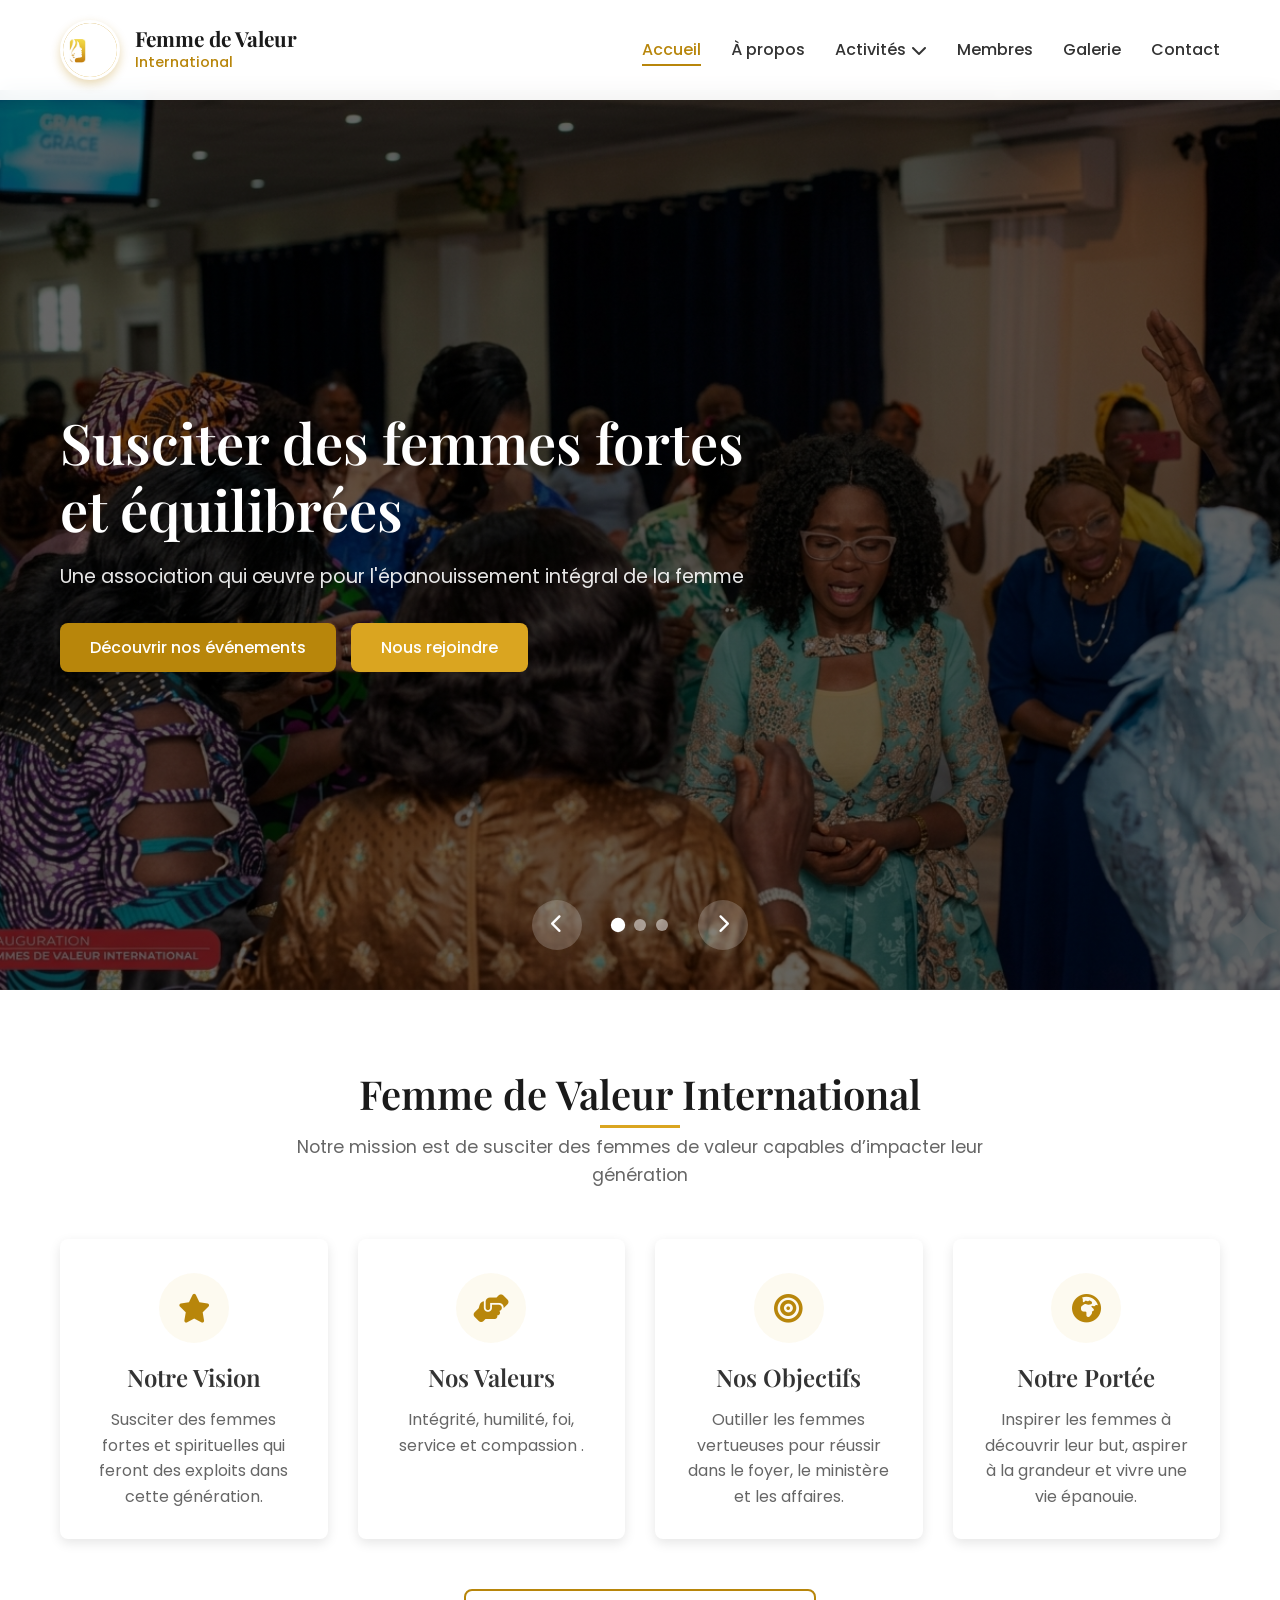
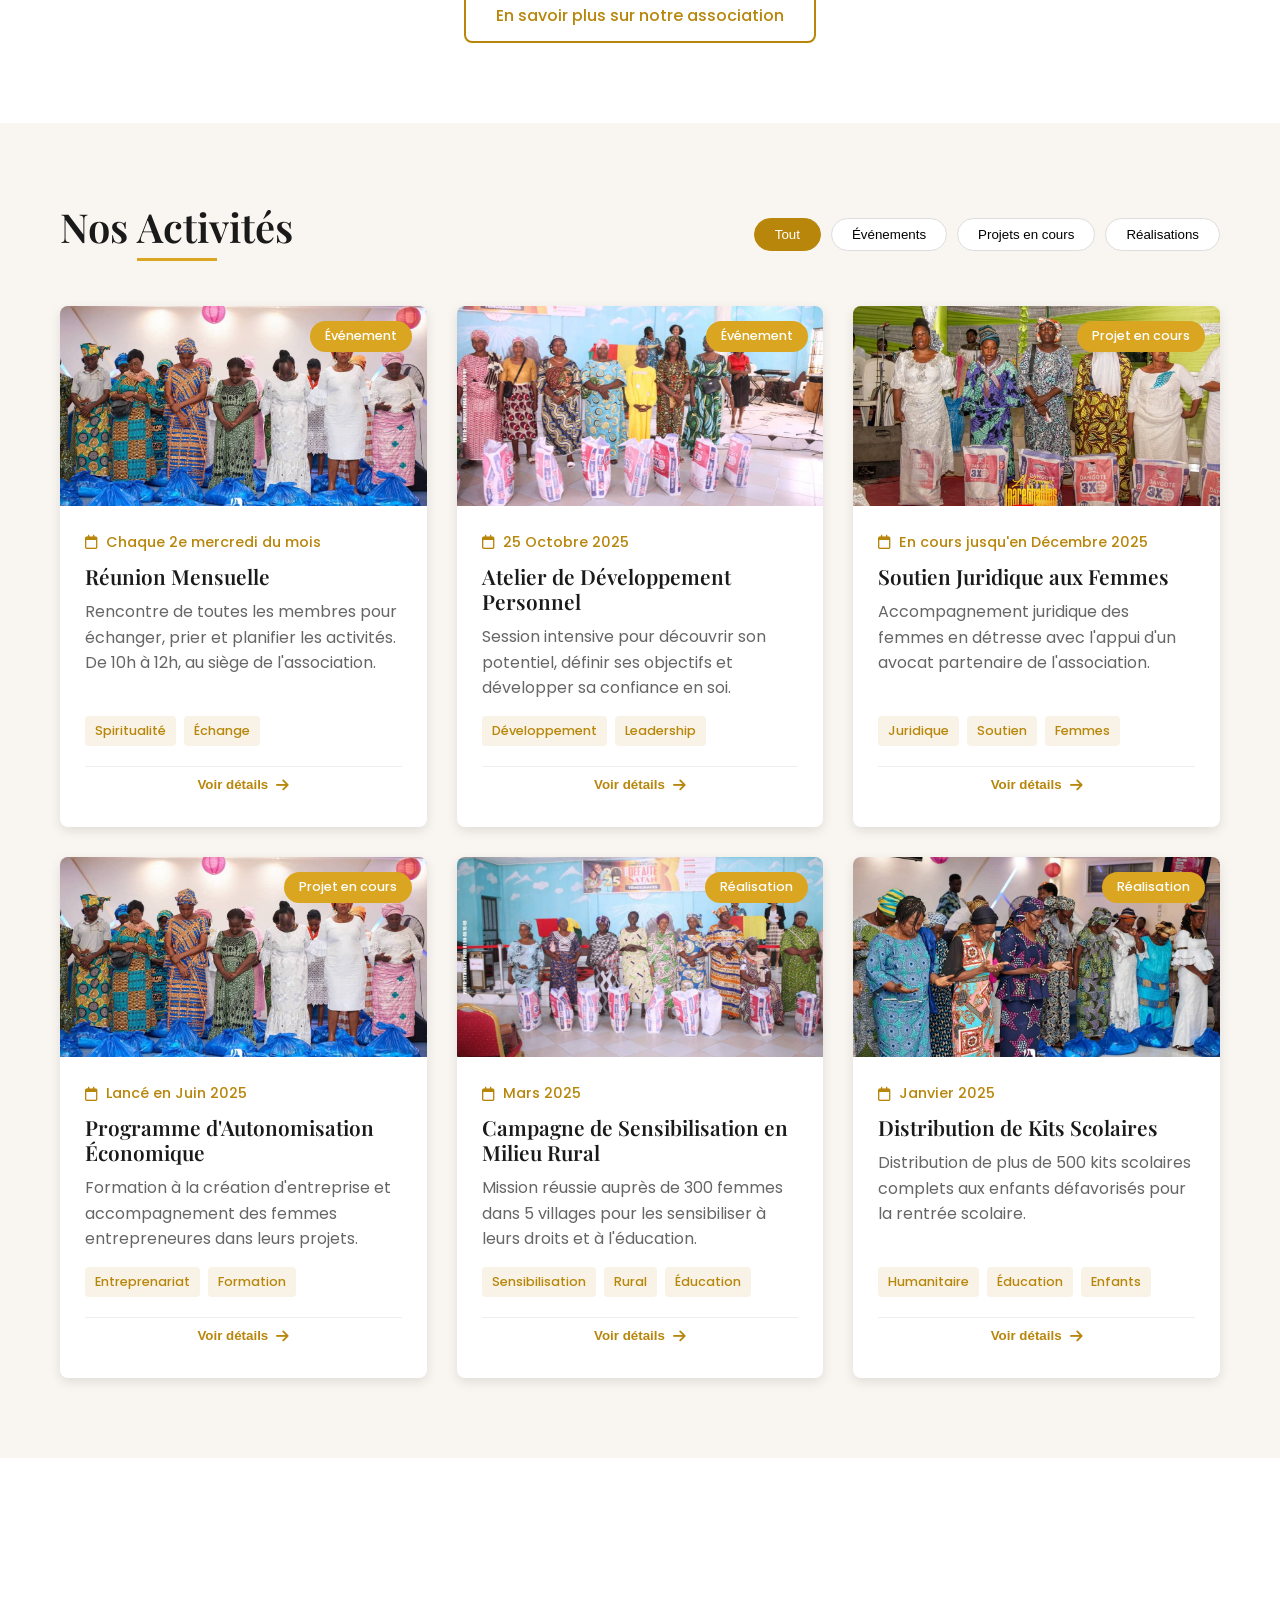
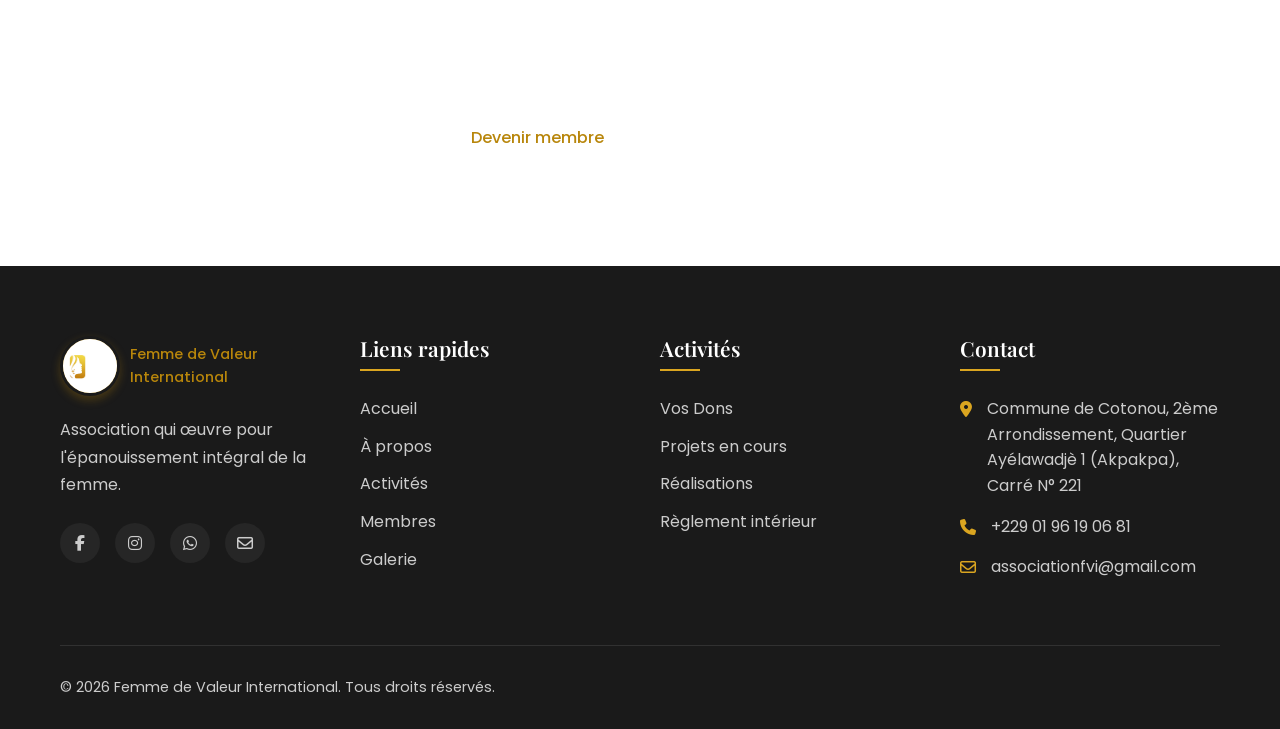
==== index.html @ 71cef0f6 "first" ====
<!DOCTYPE html>
<html lang="fr">
<head>
    <meta charset="UTF-8">
    <meta name="viewport" content="width=device-width, initial-scale=1.0">
    <title>Femme de Valeur International - Accueil</title>
    <link rel="stylesheet" href="style.css">
    <link rel="stylesheet" href="https://cdnjs.cloudflare.com/ajax/libs/font-awesome/6.4.0/css/all.min.css">
    <link rel="preconnect" href="https://fonts.googleapis.com">
    <link rel="preconnect" href="https://fonts.gstatic.com" crossorigin>
    <link href="https://fonts.googleapis.com/css2?family=Playfair+Display:wght@400;600;700&family=Poppins:wght@300;400;500;600;700&display=swap" rel="stylesheet">
    <link rel="icon" type="image/x-icon" href="assets/images/logo-fvi.png">
</head>
<body>
    <!-- Header / Navigation -->
    <header class="header">
        <div class="container">
            <nav class="navbar">
               <a href="index.html" class="logo">
    <div class="logo-image-wrapper">
        <img src="assets/images/logo.jpeg" alt="Femme de Valeur International" class="logo-img">
    </div>
    <div class="logo-text">
        <span class="logo-title">Femme de Valeur</span>
        <span class="logo-subtitle">International</span>
    </div>
</a>
                
                <button aria-label="menu" class="menu-toggle" id="menuToggle">
                    <span class="hamburger"></span>
                  
                </button>
                
                <ul class="nav-menu">
                    <li><a href="index.html" class="nav-link active">Accueil</a></li>
                    <li><a href="apropos.html" class="nav-link">À propos</a></li>
                    <li class="dropdown">
                        <a href="#" class="nav-link dropdown-toggle ">Activités <i class="fas fa-chevron-down"></i></a>
                        <ul class="dropdown-menu">
                         <li><a href="activites.html" class="dropdown-link">Projets en cours</a></li>
                            <li><a href="realisations.html" class="dropdown-link active">Réalisations</a></li>
                        </ul>
                    </li>
                    <li><a href="membres.html" class="nav-link">Membres</a></li>
                    <li><a href="galerie.html" class="nav-link">Galerie</a></li>
                    <li><a href="contact.html" class="nav-link">Contact</a></li>
                </ul>
            </nav>
        </div>
    </header>

    <!-- Hero Section -->
    <section class="hero">
        <div class="hero-slider">
            <div class="slide active" style="background-image: linear-gradient(rgba(0,0,0,0.6), rgba(0,0,0,0.6)), url('assets/images/arrière1.png');">
                <div class="container">
                    <div class="hero-content">
                        <h1 class="hero-title">Susciter des femmes fortes et équilibrées</h1>
                        <p class="hero-text">Une association qui œuvre pour l'épanouissement intégral de la femme</p>
                        <div class="hero-buttons">
                            <a href="#evenements" class="btn btn-primary section-link" data-section="evenements">Découvrir nos événements</a>
                            <a href="contact.html" class="btn btn-secondary">Nous rejoindre</a>
                        </div>
                    </div>
                </div>
            </div>
            <div class="slide" style="background-image: linear-gradient(rgba(0,0,0,0.6), rgba(0,0,0,0.6)), url('assets/images/arrière2.png');">
                <div class="container">
                    <div class="hero-content">
                        <h1 class="hero-title">Femmes de valeur, femmes d’impact</h1>
                        <p class="hero-text">Donner aux femmes les moyens d'être des modèles et des leaders dans tous les aspects de la vie</p>
                        <div class="hero-buttons">
                            <a href="#projets-en-cours" class="btn btn-primary section-link" data-section="projets-en-cours">Nos projets</a>
                            <a href="apropos.html" class="btn btn-secondary">En savoir plus</a>
                        </div>
                    </div>
                </div>
            </div>
            <div class="slide" style="background-image: linear-gradient(rgba(0,0,0,0.6), rgba(0,0,0,0.6)), url('assets/images/arrière3.png');">
                <div class="container">
                    <div class="hero-content">
                        <h1 class="hero-title">Outiller les femmes pour réussir leur vie</h1>
                        <p class="hero-text">Dans le foyer, le ministère, les affaires et tous les domaines de la vie</p>
                        <div class="hero-buttons">
                            <a href="#realisations" class="btn btn-primary section-link" data-section="realisations">Nos réalisations</a>
                            <a href="membres.html" class="btn btn-secondary">Devenir membre</a>
                        </div>
                    </div>
                </div>
            </div>
            
        
        <div class="slider-controls">
            <button   aria-label="direction" class="slider-prev"><i class="fas fa-chevron-left"></i></button>
            <div class="slider-dots">
                <span class="dot active" data-slide="0"></span>
                <span class="dot" data-slide="1"></span>
                <span class="dot" data-slide="2"></span>
                
            </div>
            <button aria-label="direction" class="slider-next"><i class="fas fa-chevron-right"></i></button>
        </div>
    </section>

    <!-- About Preview Section -->
    <section class="about-preview">
        <div class="container">
            <div class="section-header">
                <h2 class="section-title">Femme de Valeur International</h2>
                <p class="section-subtitle">Notre mission est de susciter des femmes de valeur capables d’impacter leur génération</p>
            </div>
            
            <div class="about-grid">
                <div class="about-card">
                    <div class="about-icon">
                        <i class="fas fa-star"></i>
                    </div>
                    <h3 class="about-card-title">Notre Vision</h3>
                    <p class="about-card-text">Susciter des femmes fortes et spirituelles qui feront des exploits dans cette génération.</p>
                </div>
                <div class="about-card">
                    <div class="about-icon">
                        <i class="fas fa-hands-helping"></i>
                    </div>
                    <h3 class="about-card-title">Nos Valeurs</h3>
                    <p class="about-card-text">Intégrité, humilité, foi, service et compassion .</p>
                </div>
                <div class="about-card">
                    <div class="about-icon">
                        <i class="fas fa-bullseye"></i>
                    </div>
                    <h3 class="about-card-title">Nos Objectifs</h3>
                    <p class="about-card-text">Outiller les femmes vertueuses pour réussir dans le foyer, le ministère et les affaires.</p>
                </div>
                <div class="about-card">
                    <div class="about-icon">
                        <i class="fas fa-globe-africa"></i>
                    </div>
                    <h3 class="about-card-title">Notre Portée</h3>
                    <p class="about-card-text">Inspirer les femmes à découvrir leur but, aspirer à la grandeur et vivre une vie épanouie.</p>
                </div>
            </div>
            
            <div class="text-center">
                <a href="apropos.html" class="btn btn-outline">En savoir plus sur notre association</a>
            </div>
        </div>
    </section>

    <!-- Dynamic Activities Section -->
    <section class="activities-section">
        <div class="container">
            <div class="activities-header">
                <h2 class="section-title">Nos Activités</h2>
                <div class="activities-filter">
                    <button class="filter-btn active" data-filter="all">Tout</button>
                    <button class="filter-btn" data-filter="evenements">Événements</button>
                    <button class="filter-btn" data-filter="projets-en-cours">Projets en cours</button>
                    <button class="filter-btn" data-filter="realisations">Réalisations</button>
                </div>
            </div>
            
            <div class="activities-grid">
                <!-- Evenements -->
                <div class="activity-card" data-category="evenements">
                    <div class="activity-image">
                        <img src="assets/images/realisation13.jpeg" alt="Conférence mensuelle">
                        <div class="activity-category">Événement</div>
                    </div>
                    <div class="activity-content">
                        <div class="activity-date">
                            <i class="far fa-calendar"></i> 
                            <span>Chaque 2e mercredi du mois</span>
                        </div>
                        <h3 class="activity-title">Réunion Mensuelle</h3>
                        <p class="activity-description">Rencontre de toutes les membres pour échanger, prier et planifier les activités. De 10h à 12h, au siège de l'association.</p>
                        <div class="activity-tags">
                            <span class="tag">Spiritualité</span>
                            <span class="tag">Échange</span>
                        </div>
                        <button class="activity-details-btn" data-id="1">Voir détails <i class="fas fa-arrow-right"></i></button>
                    </div>
                </div>
                
                <div class="activity-card" data-category="evenements">
                    <div class="activity-image">
                        <img src="assets/images/realisation10.jpeg" alt="Atelier développement personnel">
                        <div class="activity-category">Événement</div>
                    </div>
                    <div class="activity-content">
                        <div class="activity-date">
                            <i class="far fa-calendar"></i> 
                            <span>25 Octobre 2025</span>
                        </div>
                        <h3 class="activity-title">Atelier de Développement Personnel</h3>
                        <p class="activity-description">Session intensive pour découvrir son potentiel, définir ses objectifs et développer sa confiance en soi.</p>
                        <div class="activity-tags">
                            <span class="tag">Développement</span>
                            <span class="tag">Leadership</span>
                        </div>
                        <button class="activity-details-btn" data-id="2">Voir détails <i class="fas fa-arrow-right"></i></button>
                    </div>
                </div>
                
                <!-- Projets en cours -->
                <div class="activity-card" data-category="projets-en-cours">
                    <div class="activity-image">
                        <img src="assets/images/realisation4.jpeg" alt="Soutien aux femmes en détresse">
                        <div class="activity-category">Projet en cours</div>
                    </div>
                    <div class="activity-content">
                        <div class="activity-date">
                            <i class="far fa-calendar"></i> 
                            <span>En cours jusqu'en Décembre 2025</span>
                        </div>
                        <h3 class="activity-title">Soutien Juridique aux Femmes</h3>
                        <p class="activity-description">Accompagnement juridique des femmes en détresse avec l'appui d'un avocat partenaire de l'association.</p>
                        <div class="activity-tags">
                            <span class="tag">Juridique</span>
                            <span class="tag">Soutien</span>
                            <span class="tag">Femmes</span>
                        </div>
                        <button class="activity-details-btn" data-id="3">Voir détails <i class="fas fa-arrow-right"></i></button>
                    </div>
                </div>
                
                <div class="activity-card" data-category="projets-en-cours">
                    <div class="activity-image">
                        <img src="assets/images/realisation13.jpeg" alt="Programme d'autonomisation">
                        <div class="activity-category">Projet en cours</div>
                    </div>
                    <div class="activity-content">
                        <div class="activity-date">
                            <i class="far fa-calendar"></i> 
                            <span>Lancé en Juin 2025</span>
                        </div>
                        <h3 class="activity-title">Programme d'Autonomisation Économique</h3>
                        <p class="activity-description">Formation à la création d'entreprise et accompagnement des femmes entrepreneures dans leurs projets.</p>
                        <div class="activity-tags">
                            <span class="tag">Entreprenariat</span>
                            <span class="tag">Formation</span>
                        </div>
                        <button class="activity-details-btn" data-id="4">Voir détails <i class="fas fa-arrow-right"></i></button>
                    </div>
                </div>
                
                <!-- Réalisations -->
                <div class="activity-card" data-category="realisations">
                    <div class="activity-image">
                        <img src="assets/images/realisation11.jpeg" alt="Campagne de sensibilisation">
                        <div class="activity-category">Réalisation</div>
                    </div>
                    <div class="activity-content">
                        <div class="activity-date">
                            <i class="far fa-calendar"></i> 
                            <span>Mars 2025</span>
                        </div>
                        <h3 class="activity-title">Campagne de Sensibilisation en Milieu Rural</h3>
                        <p class="activity-description">Mission réussie auprès de 300 femmes dans 5 villages pour les sensibiliser à leurs droits et à l'éducation.</p>
                        <div class="activity-tags">
                            <span class="tag">Sensibilisation</span>
                            <span class="tag">Rural</span>
                            <span class="tag">Éducation</span>
                        </div>
                        <button class="activity-details-btn" data-id="5">Voir détails <i class="fas fa-arrow-right"></i></button>
                    </div>
                </div>
                
                <div class="activity-card" data-category="realisations">
                    <div class="activity-image">
                        <img src="assets/images/realisation12.jpeg" alt="Aide humanitaire">
                        <div class="activity-category">Réalisation</div>
                    </div>
                    <div class="activity-content">
                        <div class="activity-date">
                            <i class="far fa-calendar"></i> 
                            <span>Janvier 2025</span>
                        </div>
                        <h3 class="activity-title">Distribution de Kits Scolaires</h3>
                        <p class="activity-description">Distribution de plus de 500 kits scolaires complets aux enfants défavorisés pour la rentrée scolaire.</p>
                        <div class="activity-tags">
                            <span class="tag">Humanitaire</span>
                            <span class="tag">Éducation</span>
                            <span class="tag">Enfants</span>
                        </div>
                        <button class="activity-details-btn" data-id="6">Voir détails <i class="fas fa-arrow-right"></i></button>
                    </div>
                </div>
            </div>
        </div>
    </section>

    <!-- Membership CTA -->
    <section class="membership-cta">
        <div class="container">
            <div class="cta-content">
                <h2 class="cta-title">Devenez membre de notre association</h2>
                <p class="cta-text">Rejoignez un réseau de femmes fortes et spirituelles qui œuvrent pour l'épanouissement intégral de la femme selon les valeurs chrétiennes.</p>
                <div class="cta-buttons">
                    <a href="membres.html" class="btn btn-light">Devenir membre</a>
                    <a href="contact.html" class="btn btn-outline-light">Nous contacter</a>
                </div>
            </div>
        </div>
    </section>

    <!-- Footer -->
    <footer class="footer">
        <div class="container">
            <div class="footer-grid">
                <div class="footer-col">
                    <div class="footer-logo">
                          <div class="logo-image-wrapper">
                            <img src="assets/images/logo.jpeg" alt="Femme de Valeur International" class="logo-img">
                        </div>
                        <div class="logo-text">
                            <span class="logo-subtitle">Femme de Valeur <br>International</span>
                        </div>
                    </div>
                    <p class="footer-description">Association qui œuvre pour l'épanouissement intégral de la femme.</p>
                    <div class="social-links">
                        <a href="#" class="social-link"><i class="fab fa-facebook-f"></i></a>
                        <a href="#" class="social-link"><i class="fab fa-instagram"></i></a>
                        <a href="#" class="social-link"><i class="fab fa-whatsapp"></i></a>
                        <a href="#" class="social-link"><i class="far fa-envelope"></i></a>
                    </div>
                </div>
                
                <div class="footer-col">
                    <h3 class="footer-title">Liens rapides</h3>
                    <ul class="footer-links">
                        <li><a href="index.html">Accueil</a></li>
                        <li><a href="apropos.html">À propos</a></li>
                        <li><a href="#">Activités</a></li>
                        <li><a href="membres.html">Membres</a></li>
                        <li><a href="galerie.html">Galerie</a></li>
                    </ul>
                </div>
                
                <div class="footer-col">
                    <h3 class="footer-title">Activités</h3>
                    <ul class="footer-links">
                        <li><a href="formulaire.html" class="section-link" data-section="evenements">Vos Dons</a></li>
                        <li><a href="activites.html" class="section-link" data-section="projets-en-cours">Projets en cours</a></li>
                        <li><a href="realisations.html" class="section-link" data-section="realisations">Réalisations</a></li>
                        <li><a href="">Règlement intérieur</a></li>
                    </ul>
                </div>
                
                <div class="footer-col">
                    <h3 class="footer-title">Contact</h3>
                    <ul class="footer-contact">
                        <li>
                            <i class="fas fa-map-marker-alt"></i>
                            <span>Commune de Cotonou, 2ème Arrondissement, Quartier Ayélawadjè 1 (Akpakpa), Carré N° 221</span>
                        </li>
                        <li>
                            <i class="fas fa-phone"></i>
                            <span>+229 01 96 19 06 81</span>
                        </li>
                        <li>
                            <i class="far fa-envelope"></i>
                            <span>associationfvi@gmail.com</span>
                        </li>
                    </ul>
                </div>
            </div>
            
            <div class="footer-bottom">
                <p class="copyright">© 2026 Femme de Valeur International. Tous droits réservés.</p>
               
            </div>
        </div>
    </footer>


    <!-- Activity Details Modal -->
    <div class="modal" id="activityModal">
        <div class="modal-content">
            <button class="modal-close"><i class="fas fa-times"></i></button>
            <div class="modal-body" id="modalBody">
                <!-- Content will be loaded dynamically -->
            </div>
        </div>
    </div>

    <script src="script.js"></script>
</body>
</html>
---- style.css ----
/* ====== RESET & BASE STYLES ====== */
* {
    margin: 0;
    padding: 0;
    box-sizing: border-box;
}

:root {
    /* Couleurs principales - inspirées de l'or et du prestige */
    --primary-color: #B8860B; /* Or foncé */
    --secondary-color: #DAA520; /* Or clair (Goldenrod) */
    --accent-color: #fff; /* Beige doré */
    --dark-color: #1A1A1A;
    --light-color: #fff; /* Blanc cassé teinté or */
    --text-color: #333333;
    --text-light: #666666;
    --shadow: 0 4px 12px rgba(0, 0, 0, 0.1);
    --transition: all 0.3s ease;
    --border-radius: 8px;
    --section-padding: 80px 0;
}

html {
    scroll-behavior: smooth;
}

body {
    font-family: 'Poppins', sans-serif;
    font-size: 16px;
    line-height: 1.6;
    color: var(--text-color);
    background-color: var(--light-color);
    overflow-x: hidden;
}

h1, h2, h3, h4, h5, h6 {
    font-family: 'Playfair Display', serif;
    font-weight: 600;
    line-height: 1.2;
    margin-bottom: 1rem;
}

a {
    text-decoration: none;
    color: inherit;
    transition: var(--transition);
}

ul {
    list-style: none;
}

img {
    max-width: 100%;
    height: auto;
    display: block;
}

.container {
    width: 100%;
    max-width: 1200px;
    margin: 0 auto;
    padding: 0 20px;
}

.text-center {
    text-align: center;
}

.section-header {
    text-align: center;
    margin-bottom: 50px;
}

.section-title {
    font-size: 2.5rem;
    color: var(--dark-color);
    position: relative;
    display: inline-block;
    margin-bottom: 15px;
}

.section-title::after {
    content: '';
    position: absolute;
    bottom: -10px;
    left: 50%;
    transform: translateX(-50%);
    width: 80px;
    height: 3px;
    background-color: var(--secondary-color);
}

.section-subtitle {
    font-size: 1.1rem;
    color: var(--text-light);
    max-width: 700px;
    margin: 0 auto;
}

.btn {
    display: inline-block;
    padding: 12px 30px;
    border-radius: var(--border-radius);
    font-weight: 500;
    font-size: 1rem;
    cursor: pointer;
    transition: var(--transition);
    border: none;
    outline: none;
    text-align: center;
}

.btn-primary {
    background-color: var(--primary-color);
    color: white;
}

.btn-primary:hover {
    background-color: var(--secondary-color);
    transform: translateY(-2px);
    box-shadow: var(--shadow);
}

.btn-secondary {
    background-color: var(--secondary-color);
    color: white;
}

.btn-secondary:hover {
    background-color: var(--primary-color);
    transform: translateY(-2px);
    box-shadow: var(--shadow);
}

.btn-outline {
    background-color: transparent;
    color: var(--primary-color);
    border: 2px solid var(--primary-color);
}

.btn-outline:hover {
    background-color: var(--primary-color);
    color: white;
    transform: translateY(-2px);
}

.btn-light {
    background-color: white;
    color: var(--primary-color);
}

.btn-light:hover {
    background-color: var(--light-color);
    transform: translateY(-2px);
    box-shadow: var(--shadow);
}

.btn-outline-light {
    background-color: transparent;
    color: white;
    border: 2px solid white;
}

.btn-outline-light:hover {
    background-color: white;
    color: var(--primary-color);
}

/* ====== HEADER ====== */
.header {
    position: fixed;
    top: 0;
    left: 0;
    width: 100%;
    z-index: 1000;
    background-color: rgba(255, 255, 255, 0.95);
    backdrop-filter: blur(10px);
    box-shadow: 0 2px 10px rgba(0, 0, 0, 0.05);
    transition: var(--transition);
}

.header.scrolled {
    background-color:#fff;
    box-shadow: 0 5px 15px rgba(0, 0, 0, 0.1);
}

.navbar {
    display: flex;
    justify-content: space-between;
    align-items: center;
    padding: 20px 0;
}

.logo {
    display: flex;
    align-items: center;
    gap: 10px;
}

.logo-icon {
    display: flex;
    align-items: center;
    justify-content: center;
    width: 50px;
    height: 50px;
    background-color: var(--primary-color);
    color: white;
    font-weight: 700;
    font-size: 1.2rem;
    border-radius: 50%;
    font-family: 'Playfair Display', serif;
}

.logo-text {
    display: flex;
    flex-direction: column;
}

.logo-title {
    font-family: 'Playfair Display', serif;
    font-weight: 700;
    font-size: 1.2rem;
    color: var(--dark-color);
}

.logo-subtitle {
    font-size: 0.8rem;
    color: var(--secondary-color);
    font-weight: 500;
}

.nav-menu {
    display: flex;
    align-items: center;
    gap: 30px;
}

.nav-link {
    position: relative;
    font-weight: 500;
    color: var(--text-color);
    padding: 5px 0;
}

.nav-link.active, .nav-link:hover {
    color: var(--primary-color);
}

.nav-link.active::after {
    content: '';
    position: absolute;
    bottom: 0;
    left: 0;
    width: 100%;
    height: 2px;
    background-color: var(--primary-color);
}

.dropdown {
    position: relative;
}

.dropdown-toggle {
    display: flex;
    align-items: center;
    gap: 5px;
}

.dropdown-menu {
    position: absolute;
    top: 100%;
    left: 0;
    min-width: 200px;
    background-color: white;
    box-shadow: var(--shadow);
    border-radius: var(--border-radius);
    opacity: 0;
    visibility: hidden;
    transform: translateY(10px);
    transition: var(--transition);
    z-index: 100;
    padding: 10px 0;
}

.dropdown:hover .dropdown-menu {
    opacity: 1;
    visibility: visible;
    transform: translateY(0);
}

.dropdown-link {
    display: block;
    padding: 10px 20px;
    color: var(--text-color);
}

.dropdown-link:hover {
    background-color: rgba(184, 134, 11, 0.05);
    color: var(--primary-color);
}

.menu-toggle {
    display: none;
    background: none;
    border: none;
    cursor: pointer;
    width: 30px;
    height: 24px;
    position: relative;
}

.hamburger,
.hamburger::before,
.hamburger::after {
    position: absolute;
    width: 100%;
    height: 3px;
    background-color: var(--dark-color);
    border-radius: 3px;
    transition: var(--transition);
    left: 0;
}

.hamburger {
    top: 50%;
    transform: translateY(-50%);
}

.hamburger::before {
    content: '';
    top: -8px;
}

.hamburger::after {
    content: '';
    top: 8px;
}
.menu-toggle.active .hamburger {
    background-color: transparent;
}

.menu-toggle.active .hamburger::before {
    top: 0;
    transform: rotate(45deg);
}

.menu-toggle.active .hamburger::after {
    bottom: 0;
    transform: rotate(-45deg);
}

/* ====== HERO SECTION ====== */
.hero {
    position: relative;
    height: 100vh;
    min-height: 700px;
    margin-top: 90px;
    overflow: hidden;
}

.hero-slider {
    height: 100%;
    position: relative;
}

.slide {
    position: absolute;
    top: 0;
    left: 0;
    width: 100%;
    height: 100%;
    background-size: cover;
    background-position: center;
    background-repeat: no-repeat;
    opacity: 0;
    transition: opacity 1s ease;
    display: flex;
    align-items: center;
}

.slide.active {
    opacity: 1;
}

.hero-content {
    max-width: 700px;
    color: white;
    animation: fadeInUp 1s ease;
}

@keyframes fadeInUp {
    from {
        opacity: 0;
        transform: translateY(30px);
    }
    to {
        opacity: 1;
        transform: translateY(0);
    }
}

.hero-title {
    font-size: 3.5rem;
    margin-bottom: 20px;
    color: white;
}

.hero-text {
    font-size: 1.2rem;
    margin-bottom: 30px;
    opacity: 0.9;
}

.hero-buttons {
    display: flex;
    gap: 15px;
    flex-wrap: wrap;
}

.slider-controls {
    position: absolute;
    bottom: 40px;
    left: 0;
    width: 100%;
    display: flex;
    justify-content: center;
    align-items: center;
    gap: 30px;
}

.slider-prev, .slider-next {
    background-color: rgba(255, 255, 255, 0.2);
    color: white;
    border: none;
    width: 50px;
    height: 50px;
    border-radius: 50%;
    display: flex;
    align-items: center;
    justify-content: center;
    cursor: pointer;
    transition: var(--transition);
    font-size: 1.2rem;
}

.slider-prev:hover, .slider-next:hover {
    background-color: rgba(255, 255, 255, 0.3);
}

.slider-dots {
    display: flex;
    gap: 10px;
}

.dot {
    width: 12px;
    height: 12px;
    border-radius: 50%;
    background-color: rgba(255, 255, 255, 0.5);
    cursor: pointer;
    transition: var(--transition);
}

.dot.active {
    background-color: white;
    transform: scale(1.2);
}

/* ====== ABOUT PREVIEW ====== */
.about-preview {
    padding: var(--section-padding);
    background-color: white;
}

.about-grid {
    display: grid;
    grid-template-columns: repeat(auto-fit, minmax(250px, 1fr));
    gap: 30px;
    margin-bottom: 50px;
}

.about-card {
    background-color: white;
    border-radius: var(--border-radius);
    padding: 30px;
    box-shadow: var(--shadow);
    text-align: center;
    transition: var(--transition);
    border-top: 4px solid transparent;
}

.about-card:hover {
    transform: translateY(-10px);
    border-top-color: var(--primary-color);
    box-shadow: 0 15px 30px rgba(0, 0, 0, 0.1);
}

.about-icon {
    width: 70px;
    height: 70px;
    background-color: rgba(245, 230, 178, 0.2);
    color: var(--primary-color);
    border-radius: 50%;
    display: flex;
    align-items: center;
    justify-content: center;
    margin: 0 auto 20px;
    font-size: 1.8rem;
}

.about-card-title {
    font-size: 1.5rem;
    margin-bottom: 15px;
}

.about-card-text {
    color: var(--text-light);
}

/* ====== ACTIVITIES SECTION ====== */
.activities-section {
    padding: var(--section-padding);
    background-color: #f9f5f0;
}

.activities-header {
    display: flex;
    justify-content: space-between;
    align-items: center;
    margin-bottom: 40px;
    flex-wrap: wrap;
    gap: 20px;
}

.activities-filter {
    display: flex;
    gap: 10px;
    flex-wrap: wrap;
}

.filter-btn {
    padding: 8px 20px;
    background-color: white;
    border: 1px solid #ddd;
    border-radius: 30px;
    font-weight: 500;
    cursor: pointer;
    transition: var(--transition);
}

.filter-btn.active, .filter-btn:hover {
    background-color: var(--primary-color);
    color: white;
    border-color: var(--primary-color);
}

.activities-grid {
    display: grid;
    grid-template-columns: repeat(auto-fill, minmax(350px, 1fr));
    gap: 30px;
}

.activity-card {
    background-color: white;
    border-radius: var(--border-radius);
    overflow: hidden;
    box-shadow: var(--shadow);
    transition: var(--transition);
    height: 100%;
    display: flex;
    flex-direction: column;
}

.activity-card:hover {
    transform: translateY(-10px);
    box-shadow: 0 15px 30px rgba(0, 0, 0, 0.15);
}

.activity-image {
    height: 200px;
    position: relative;
    overflow: hidden;
}

.activity-image img {
    width: 100%;
    height: 100%;
    object-fit: cover;
    transition: transform 0.5s ease;
}

.activity-card:hover .activity-image img {
    transform: scale(1.05);
}

.activity-category {
    position: absolute;
    top: 15px;
    right: 15px;
    background-color: var(--secondary-color);
    color: white;
    padding: 5px 15px;
    border-radius: 30px;
    font-size: 0.8rem;
    font-weight: 500;
}

.activity-content {
    padding: 25px;
    flex-grow: 1;
    display: flex;
    flex-direction: column;
}

.activity-date {
    display: flex;
    align-items: center;
    gap: 8px;
    color: var(--primary-color);
    font-weight: 500;
    margin-bottom: 10px;
    font-size: 0.9rem;
}

.activity-title {
    font-size: 1.3rem;
    margin-bottom: 10px;
    color: var(--dark-color);
}

.activity-description {
    color: var(--text-light);
    margin-bottom: 15px;
    flex-grow: 1;
}

.activity-tags {
    display: flex;
    flex-wrap: wrap;
    gap: 8px;
    margin-bottom: 20px;
}

.tag {
    background-color: rgba(184, 134, 11, 0.1);
    color: var(--primary-color);
    padding: 5px 10px;
    border-radius: 4px;
    font-size: 0.8rem;
    font-weight: 500;
}

.activity-details-btn {
    display: flex;
    align-items: center;
    justify-content: center;
    gap: 8px;
    background-color: transparent;
    border: none;
    color: var(--primary-color);
    font-weight: 600;
    cursor: pointer;
    transition: var(--transition);
    padding: 10px 0;
    border-top: 1px solid #eee;
    margin-top: auto;
}

.activity-details-btn:hover {
    color: var(--secondary-color);
}

.activity-details-btn i {
    font-size: 0.9rem;
    transition: transform 0.3s ease;
}

.activity-details-btn:hover i {
    transform: translateX(5px);
}

/* ====== MEMBERSHIP CTA ====== */
.membership-cta {
    padding: 100px 0;
    background-image: linear-gradient(rgba(0, 0, 0, 0.7), rgba(0, 0, 0, 0.7)), url('assets/images/cta-bg.jpg');
    background-size: cover;
    background-position: center;
    background-attachment: fixed;
    color: white;
    text-align: center;
}

.cta-content {
    max-width: 700px;
    margin: 0 auto;
}

.cta-title {
    font-size: 2.5rem;
    color: white;
    margin-bottom: 20px;
}

.cta-text {
    font-size: 1.1rem;
    margin-bottom: 30px;
    opacity: 0.9;
}

.cta-buttons {
    display: flex;
    justify-content: center;
    gap: 15px;
    flex-wrap: wrap;
}

/* ====== FOOTER ====== */
.footer {
    background-color: var(--dark-color);
    color: #ccc;
    padding: 70px 0 30px;
}

.footer-grid {
    display: grid;
    grid-template-columns: repeat(auto-fit, minmax(250px, 1fr));
    gap: 40px;
    margin-bottom: 50px;
}

.footer-logo {
    display: flex;
    align-items: center;
    gap: 10px;
    margin-bottom: 20px;
}

.footer-description {
    margin-bottom: 25px;
    line-height: 1.7;
}

.social-links {
    display: flex;
    gap: 15px;
}

.social-link {
    display: flex;
    align-items: center;
    justify-content: center;
    width: 40px;
    height: 40px;
    background-color: rgba(255, 255, 255, 0.05);
    border-radius: 50%;
    font-size: 1rem;
    transition: var(--transition);
}

.social-link:hover {
    background-color: var(--primary-color);
    color: white;
    transform: translateY(-3px);
}

.footer-title {
    color: white;
    font-size: 1.3rem;
    margin-bottom: 25px;
    position: relative;
    padding-bottom: 10px;
}

.footer-title::after {
    content: '';
    position: absolute;
    bottom: 0;
    left: 0;
    width: 40px;
    height: 2px;
    background-color: var(--secondary-color);
}

.footer-links li {
    margin-bottom: 12px;
}

.footer-links a:hover {
    color: white;
    padding-left: 5px;
}

.footer-contact li {
    display: flex;
    align-items: flex-start;
    gap: 15px;
    margin-bottom: 15px;
}

.footer-contact i {
    color: var(--secondary-color);
    margin-top: 5px;
}

.footer-bottom {
    display: flex;
    justify-content: space-between;
    align-items: center;
    padding-top: 30px;
    border-top: 1px solid rgba(255, 255, 255, 0.1);
    flex-wrap: wrap;
    gap: 20px;
}

.copyright {
    font-size: 0.9rem;
}

.footer-legal {
    display: flex;
    gap: 20px;
}

.footer-legal a:hover {
    color: white;
}

/* ====== MODAL ====== */
.modal {
    position: fixed;
    top: 0;
    left: 0;
    width: 100%;
    height: 100%;
    background-color: rgba(0, 0, 0, 0.7);
    display: flex;
    align-items: center;
    justify-content: center;
    z-index: 2000;
    opacity: 0;
    visibility: hidden;
    transition: var(--transition);
    padding: 20px;
}

.modal.active {
    opacity: 1;
    visibility: visible;
}

.modal-content {
    background-color: white;
    border-radius: var(--border-radius);
    width: 100%;
    max-width: 700px;
    max-height: 90vh;
    overflow-y: auto;
    position: relative;
    box-shadow: 0 20px 50px rgba(0, 0, 0, 0.2);
    animation: modalFadeIn 0.3s ease;
}

@keyframes modalFadeIn {
    from {
        opacity: 0;
        transform: translateY(-30px);
    }
    to {
        opacity: 1;
        transform: translateY(0);
    }
}

.modal-close {
    position: absolute;
    top: 20px;
    right: 20px;
    background: none;
    border: none;
    font-size: 1.5rem;
    color: var(--text-light);
    cursor: pointer;
    z-index: 10;
    transition: var(--transition);
}

.modal-close:hover {
    color: var(--primary-color);
    transform: rotate(90deg);
}

.modal-body {
    padding: 40px;
}

/* ====== RESPONSIVE STYLES ====== */
@media (max-width: 1024px) {
    .hero-title {
        font-size: 3rem;
    }
    
    .activities-grid {
        grid-template-columns: repeat(auto-fill, minmax(300px, 1fr));
    }
}

@media (max-width: 768px) {
    .section-title {
        font-size: 2rem;
    }
    
    .hero-title {
        font-size: 2.5rem;
    }
    
    .hero-text {
        font-size: 1.1rem;
    }
    
    .menu-toggle {
        display: block;
    }
    
    .nav-menu {
        position: fixed;
        top: 90px;
        left: 0;
        width: 100%;
        background-color: white;
        flex-direction: column;
        padding: 30px;
        box-shadow: 0 10px 20px rgba(0, 0, 0, 0.1);
        transform: translateY(-100%);
        opacity: 0;
        visibility: hidden;
        transition: var(--transition);
        z-index: 999;
    }
    
    .nav-menu.active {
        transform: translateY(0);
        opacity: 1;
        visibility: visible;
    }
    
    .dropdown-menu {
        position: static;
        opacity: 1;
        visibility: visible;
        transform: none;
        box-shadow: none;
        background-color: transparent;
        padding-left: 20px;
        display: none;
    }
    
    .dropdown.active .dropdown-menu {
        display: block;
    }
    
    .activities-header {
        flex-direction: column;
        align-items: flex-start;
    }
    
    .footer-bottom {
        flex-direction: column;
        text-align: center;
    }
}

@media (max-width: 576px) {
    .hero-title {
        font-size: 2rem;
    }
    
    .hero-buttons, .cta-buttons {
        flex-direction: column;
        align-items: center;
    }
    
    .hero-buttons .btn, .cta-buttons .btn {
        width: 100%;
        max-width: 300px;
    }
    
    .activities-grid {
        grid-template-columns: 1fr;
    }
    
    .modal-body {
        padding: 30px 20px;
    }
}

/* CSS POUR VOTRE LOGO AVEC IMAGE */

.logo {
    display: flex;
    align-items: center;
    gap: 15px;
}

.logo-image-wrapper {
    width: 60px;
    height: 60px;
    background: linear-gradient(135deg, var(--primary-color), var(--secondary-color));
    border-radius: 50%;
    display: flex;
    align-items: center;
    justify-content: center;
    padding: 0;  /* Enlever le padding pour que l'image remplisse tout */
    box-shadow: 0 4px 10px rgba(184, 134, 11, 0.3);
    transition: all 0.3s ease;
    overflow: hidden;  /* Important : cache ce qui dépasse du cercle */
    border: 3px solid transparent;
    background-clip: padding-box;
}

/* L'image à l'intérieur du cercle */
.logo-img {
    width: 100%;
    height: 100%;
    object-fit: cover;  /* Remplit tout le cercle sans déformation */
    display: block;
    transition: transform 0.3s ease;
}

/* Si votre image a un fond blanc et que vous voulez l'adapter */
.logo-img.with-bg {
    object-fit: contain;
    background-color: white;
    padding: 8px;
}

/* Effet au survol */
.logo:hover .logo-image-wrapper {
    transform: scale(1.08);
    box-shadow: 0 8px 20px rgba(184, 134, 11, 0.5);
    border-color: var(--accent-color);
}

.logo:hover .logo-img {
    transform: scale(1.1);
}

/* Style du texte à côté */
.logo-text {
    display: flex;
    flex-direction: column;
}

.logo-title {
    font-family: 'Playfair Display', serif;
    font-weight: 700;
    font-size: 1.3rem;
    color: var(--dark-color);
    line-height: 1.2;
}

.logo-subtitle {
    font-size: 0.9rem;
    color: var(--primary-color);
    font-weight: 500;
}

/* Version RESPONSIVE */
@media (max-width: 768px) {
    .logo-image-wrapper {
        width: 50px;
        height: 50px;
    }
    
    .logo-title {
        font-size: 1.1rem;
    }
    
    .logo-subtitle {
        font-size: 0.8rem;
    }
}

@media (max-width: 480px) {
    .logo-image-wrapper {
        width: 45px;
        height: 45px;
    }
    
    .logo-title {
        font-size: 1rem;
    }
    
    .logo-subtitle {
        font-size: 0.7rem;
    }
    
    /* Sur très petit écran, on peut cacher le texte */
    .logo-text {
        display: none;  /* Ou mettre un display: flex si vous voulez garder */
    }
}

/* Si vous voulez garder le texte même sur mobile, supprimez le display:none
   et utilisez plutôt ceci pour réduire l'espacement */
@media (max-width: 480px) {
    .logo {
        gap: 8px;
    }
    
    .logo-text {
        display: flex;  /* Garde le texte */
    }
}
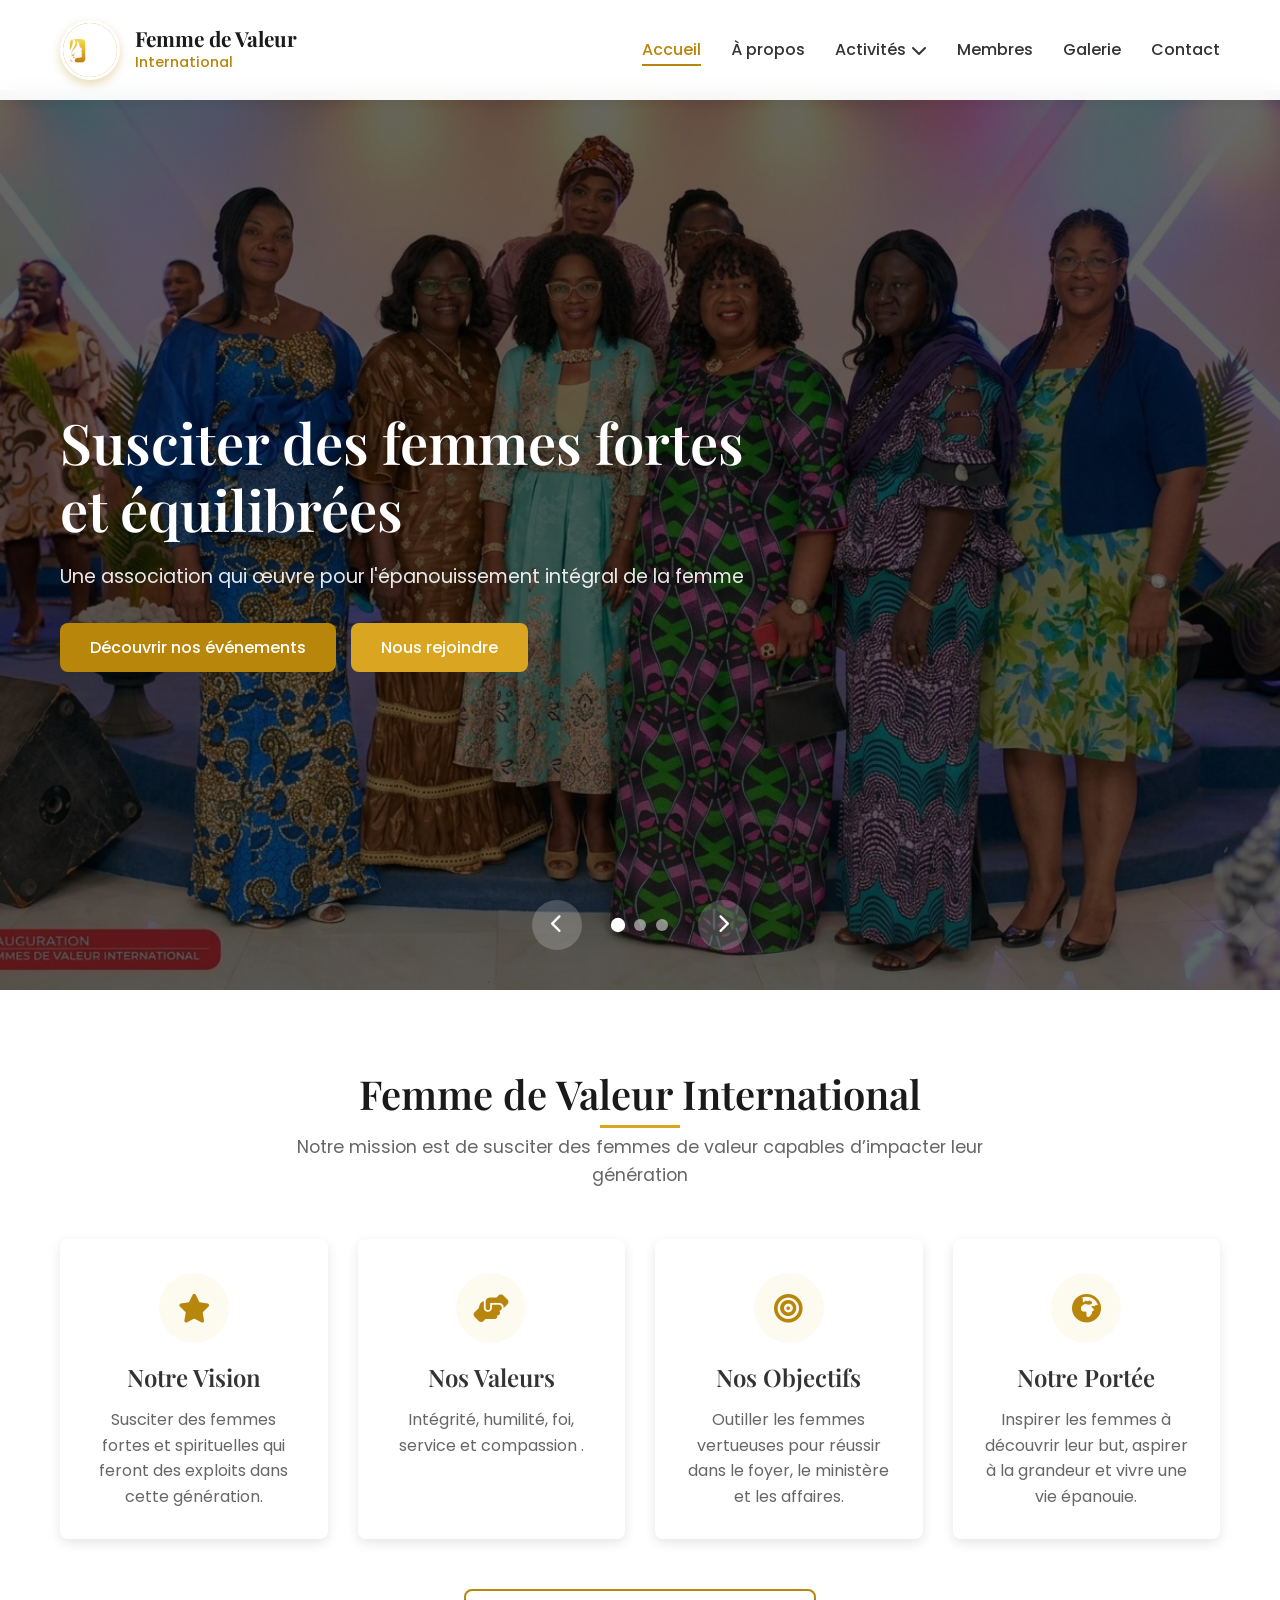
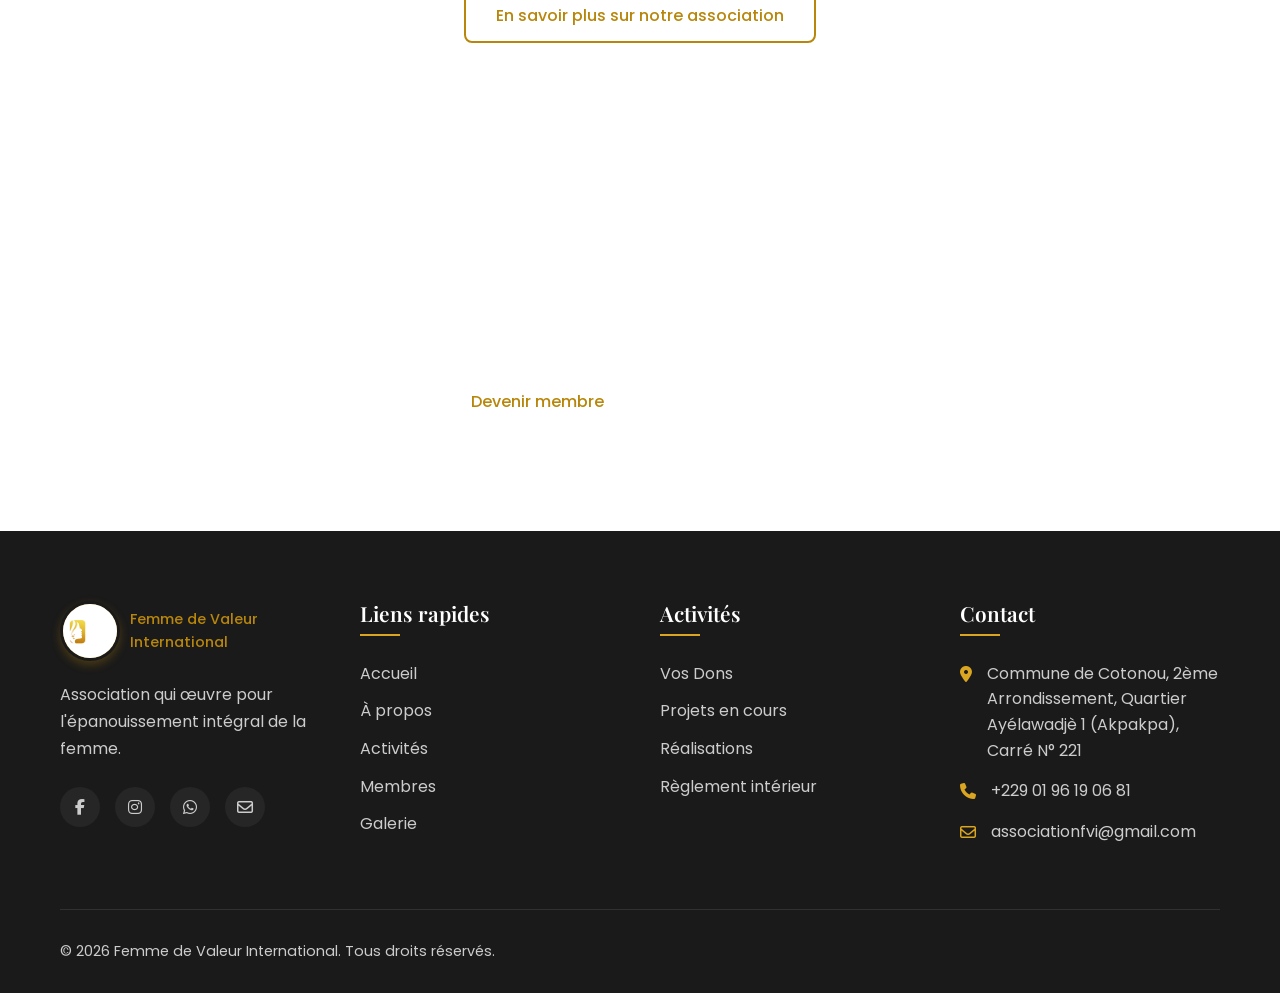
==== commit 41c1783b: "PRIME" ====
--- a/index.html
+++ b/index.html
@@ -147,149 +147,7 @@
         </div>
     </section>
 
-    <!-- Dynamic Activities Section -->
-    <section class="activities-section">
-        <div class="container">
-            <div class="activities-header">
-                <h2 class="section-title">Nos Activités</h2>
-                <div class="activities-filter">
-                    <button class="filter-btn active" data-filter="all">Tout</button>
-                    <button class="filter-btn" data-filter="evenements">Événements</button>
-                    <button class="filter-btn" data-filter="projets-en-cours">Projets en cours</button>
-                    <button class="filter-btn" data-filter="realisations">Réalisations</button>
-                </div>
-            </div>
-            
-            <div class="activities-grid">
-                <!-- Evenements -->
-                <div class="activity-card" data-category="evenements">
-                    <div class="activity-image">
-                        <img src="assets/images/realisation13.jpeg" alt="Conférence mensuelle">
-                        <div class="activity-category">Événement</div>
-                    </div>
-                    <div class="activity-content">
-                        <div class="activity-date">
-                            <i class="far fa-calendar"></i> 
-                            <span>Chaque 2e mercredi du mois</span>
-                        </div>
-                        <h3 class="activity-title">Réunion Mensuelle</h3>
-                        <p class="activity-description">Rencontre de toutes les membres pour échanger, prier et planifier les activités. De 10h à 12h, au siège de l'association.</p>
-                        <div class="activity-tags">
-                            <span class="tag">Spiritualité</span>
-                            <span class="tag">Échange</span>
-                        </div>
-                        <button class="activity-details-btn" data-id="1">Voir détails <i class="fas fa-arrow-right"></i></button>
-                    </div>
-                </div>
-                
-                <div class="activity-card" data-category="evenements">
-                    <div class="activity-image">
-                        <img src="assets/images/realisation10.jpeg" alt="Atelier développement personnel">
-                        <div class="activity-category">Événement</div>
-                    </div>
-                    <div class="activity-content">
-                        <div class="activity-date">
-                            <i class="far fa-calendar"></i> 
-                            <span>25 Octobre 2025</span>
-                        </div>
-                        <h3 class="activity-title">Atelier de Développement Personnel</h3>
-                        <p class="activity-description">Session intensive pour découvrir son potentiel, définir ses objectifs et développer sa confiance en soi.</p>
-                        <div class="activity-tags">
-                            <span class="tag">Développement</span>
-                            <span class="tag">Leadership</span>
-                        </div>
-                        <button class="activity-details-btn" data-id="2">Voir détails <i class="fas fa-arrow-right"></i></button>
-                    </div>
-                </div>
-                
-                <!-- Projets en cours -->
-                <div class="activity-card" data-category="projets-en-cours">
-                    <div class="activity-image">
-                        <img src="assets/images/realisation4.jpeg" alt="Soutien aux femmes en détresse">
-                        <div class="activity-category">Projet en cours</div>
-                    </div>
-                    <div class="activity-content">
-                        <div class="activity-date">
-                            <i class="far fa-calendar"></i> 
-                            <span>En cours jusqu'en Décembre 2025</span>
-                        </div>
-                        <h3 class="activity-title">Soutien Juridique aux Femmes</h3>
-                        <p class="activity-description">Accompagnement juridique des femmes en détresse avec l'appui d'un avocat partenaire de l'association.</p>
-                        <div class="activity-tags">
-                            <span class="tag">Juridique</span>
-                            <span class="tag">Soutien</span>
-                            <span class="tag">Femmes</span>
-                        </div>
-                        <button class="activity-details-btn" data-id="3">Voir détails <i class="fas fa-arrow-right"></i></button>
-                    </div>
-                </div>
-                
-                <div class="activity-card" data-category="projets-en-cours">
-                    <div class="activity-image">
-                        <img src="assets/images/realisation13.jpeg" alt="Programme d'autonomisation">
-                        <div class="activity-category">Projet en cours</div>
-                    </div>
-                    <div class="activity-content">
-                        <div class="activity-date">
-                            <i class="far fa-calendar"></i> 
-                            <span>Lancé en Juin 2025</span>
-                        </div>
-                        <h3 class="activity-title">Programme d'Autonomisation Économique</h3>
-                        <p class="activity-description">Formation à la création d'entreprise et accompagnement des femmes entrepreneures dans leurs projets.</p>
-                        <div class="activity-tags">
-                            <span class="tag">Entreprenariat</span>
-                            <span class="tag">Formation</span>
-                        </div>
-                        <button class="activity-details-btn" data-id="4">Voir détails <i class="fas fa-arrow-right"></i></button>
-                    </div>
-                </div>
-                
-                <!-- Réalisations -->
-                <div class="activity-card" data-category="realisations">
-                    <div class="activity-image">
-                        <img src="assets/images/realisation11.jpeg" alt="Campagne de sensibilisation">
-                        <div class="activity-category">Réalisation</div>
-                    </div>
-                    <div class="activity-content">
-                        <div class="activity-date">
-                            <i class="far fa-calendar"></i> 
-                            <span>Mars 2025</span>
-                        </div>
-                        <h3 class="activity-title">Campagne de Sensibilisation en Milieu Rural</h3>
-                        <p class="activity-description">Mission réussie auprès de 300 femmes dans 5 villages pour les sensibiliser à leurs droits et à l'éducation.</p>
-                        <div class="activity-tags">
-                            <span class="tag">Sensibilisation</span>
-                            <span class="tag">Rural</span>
-                            <span class="tag">Éducation</span>
-                        </div>
-                        <button class="activity-details-btn" data-id="5">Voir détails <i class="fas fa-arrow-right"></i></button>
-                    </div>
-                </div>
-                
-                <div class="activity-card" data-category="realisations">
-                    <div class="activity-image">
-                        <img src="assets/images/realisation12.jpeg" alt="Aide humanitaire">
-                        <div class="activity-category">Réalisation</div>
-                    </div>
-                    <div class="activity-content">
-                        <div class="activity-date">
-                            <i class="far fa-calendar"></i> 
-                            <span>Janvier 2025</span>
-                        </div>
-                        <h3 class="activity-title">Distribution de Kits Scolaires</h3>
-                        <p class="activity-description">Distribution de plus de 500 kits scolaires complets aux enfants défavorisés pour la rentrée scolaire.</p>
-                        <div class="activity-tags">
-                            <span class="tag">Humanitaire</span>
-                            <span class="tag">Éducation</span>
-                            <span class="tag">Enfants</span>
-                        </div>
-                        <button class="activity-details-btn" data-id="6">Voir détails <i class="fas fa-arrow-right"></i></button>
-                    </div>
-                </div>
-            </div>
-        </div>
-    </section>
-
+   
     <!-- Membership CTA -->
     <section class="membership-cta">
         <div class="container">
